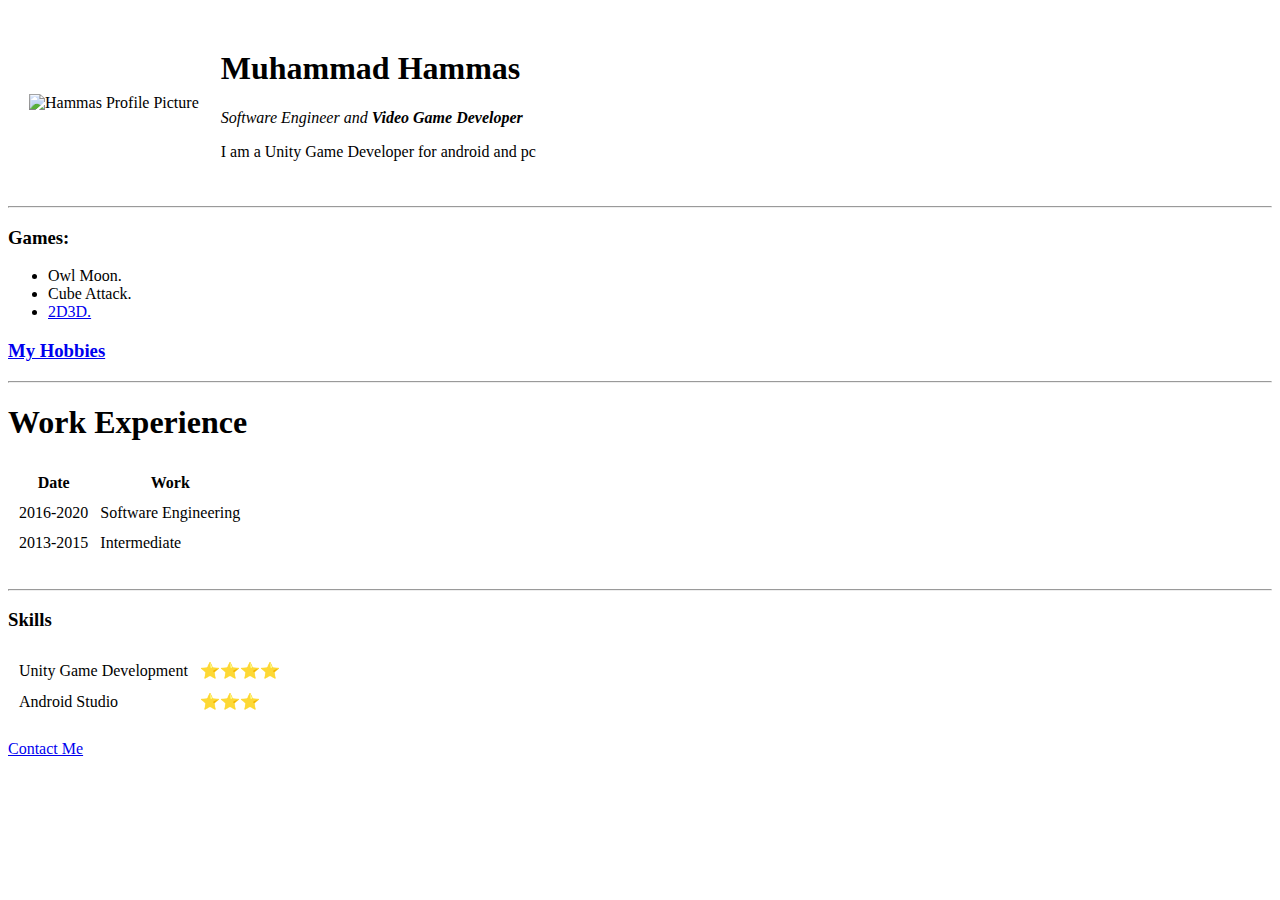
==== index.html @ 1a9a4f6c "Add initial cv website files" ====
<!DOCTYPE html>
<html lang="en">
    <head>
       
        <meta charset="UTF-8">
      <title>Hammas's Personal Website</title>
       
    </head>
    <body>
      <table cellspacing="20">
        <tr>
          <td><img src="https://media-exp1.licdn.com/dms/image/C5603AQEBSluBqMOm0g/profile-displayphoto-shrink_200_200/0?e=1611792000&v=beta&t=i0EVQMiiogw4MfhoMTBnX5Vft5OiT90-cgRmxiGVGtE" alt="Hammas Profile Picture"></td>
          <td>      <h1>Muhammad Hammas</h1>
            <p> <em>Software Engineer and<strong> Video Game Developer</strong></em> </p>
            <p>I am a Unity Game Developer for android and pc</p>
          </td>
        </tr>
      </table>
      

    
      <hr>
    
      <h3>Games:</h3>
      <ul>
        <li>Owl Moon.</li>
        <li>Cube Attack.</li>
        <li> <a href="https://masuu.itch.io/2d3d">2D3D.</a> </li>


      </ul>
      <a href="hobbies.html">
        <h3>My Hobbies</h3>
      </a>
      <hr>
      <h1>Work Experience</h1>
      <table cellspacing="10">
        <thead>
          <tr>
            <th>Date</th>
            <th>Work</th>
          </tr>
        </thead>
        <tbody>
          <tr>
            <td>2016-2020</td>
            <td>Software Engineering</td>
          </tr>
          <tr>
            <td>2013-2015</td>
            <td>Intermediate</td>
          </tr>
        </tbody>
      </table>
      <br>
      <hr>
      <h3>Skills</h3>
      
          
            <table cellspacing="10">
           <tr>
             <td>Unity Game Development</td>
             <td>⭐⭐⭐⭐</td>
           </tr>
           <tr><td>Android Studio</td>
             <td>⭐⭐⭐</td>
           </tr>
         </table>
      <br>
         <a href="contactme.html">Contact Me</a>
      

    </body>
</html>
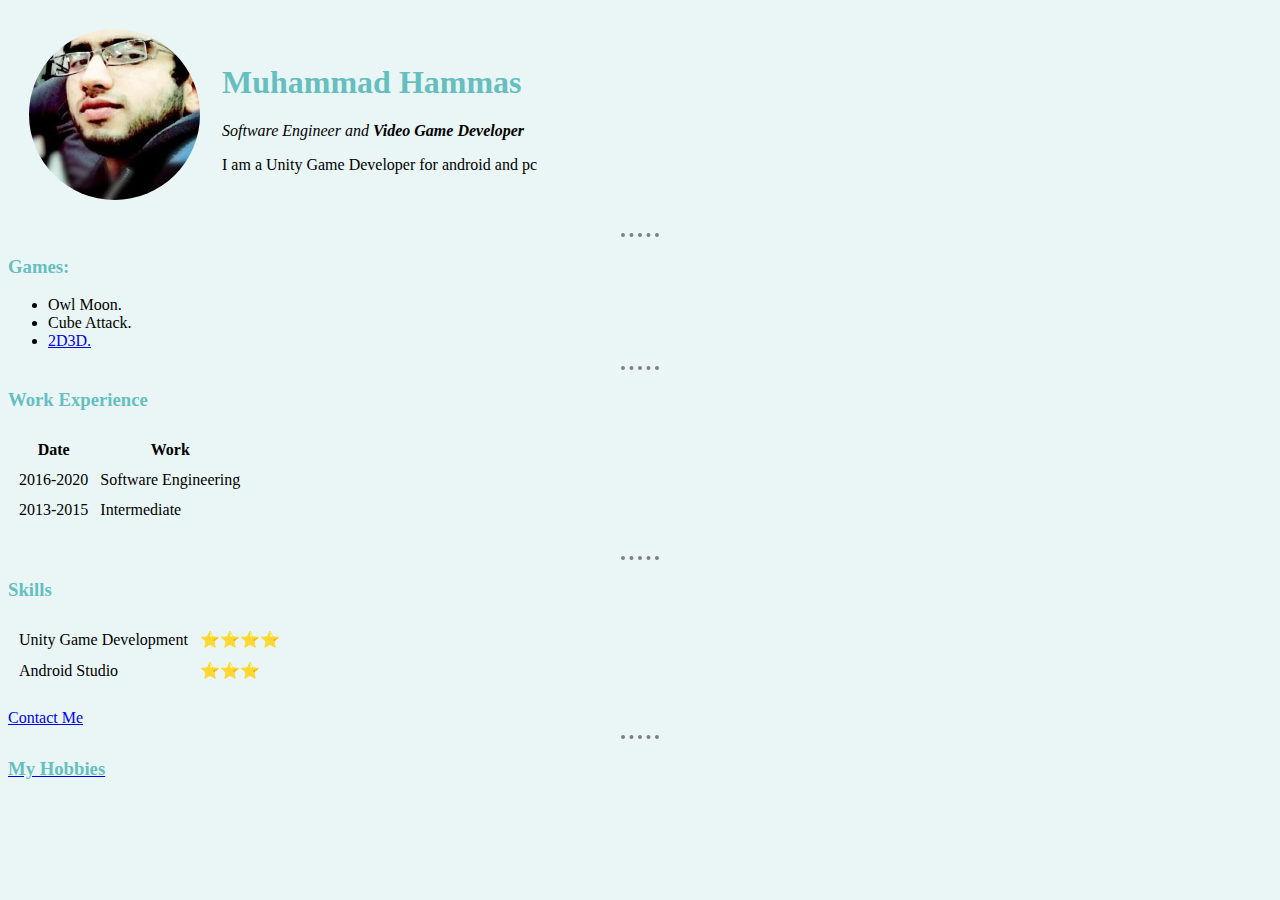
==== commit 34ff2c51: "Add files via upload" ====
--- a/index.html
+++ b/index.html
@@ -4,12 +4,13 @@
        
         <meta charset="UTF-8">
       <title>Hammas's Personal Website</title>
-       
+       <link rel="stylesheet" href="css/styles.css">
+
     </head>
     <body>
       <table cellspacing="20">
         <tr>
-          <td><img src="https://media-exp1.licdn.com/dms/image/C5603AQEBSluBqMOm0g/profile-displayphoto-shrink_200_200/0?e=1611792000&v=beta&t=i0EVQMiiogw4MfhoMTBnX5Vft5OiT90-cgRmxiGVGtE" alt="Hammas Profile Picture"></td>
+          <td><img src="images/pic.png" alt="Hammas Profile Picture"></td>
           <td>      <h1>Muhammad Hammas</h1>
             <p> <em>Software Engineer and<strong> Video Game Developer</strong></em> </p>
             <p>I am a Unity Game Developer for android and pc</p>
@@ -29,11 +30,9 @@
 
 
       </ul>
-      <a href="hobbies.html">
-        <h3>My Hobbies</h3>
-      </a>
+
       <hr>
-      <h1>Work Experience</h1>
+      <h3>Work Experience</h3>
       <table cellspacing="10">
         <thead>
           <tr>
@@ -68,7 +67,9 @@
          </table>
       <br>
          <a href="contactme.html">Contact Me</a>
-      
-
+      <hr>
+         <a href="hobbies.html">
+          <h3>My Hobbies</h3>
+        </a>
     </body>
 </html>--- a/css/styles.css
+++ b/css/styles.css
@@ -0,0 +1,16 @@
+body {
+    background-color:#eaf6f6 ;
+  }
+  hr {
+    border-style:dotted none none ;
+    border-color: gray;
+    border-width: 4px;
+    width: 3%;
+    
+  }
+  h1{
+      color: #66bfbf;
+  }
+  h3{
+      color: #66bfbf;
+  }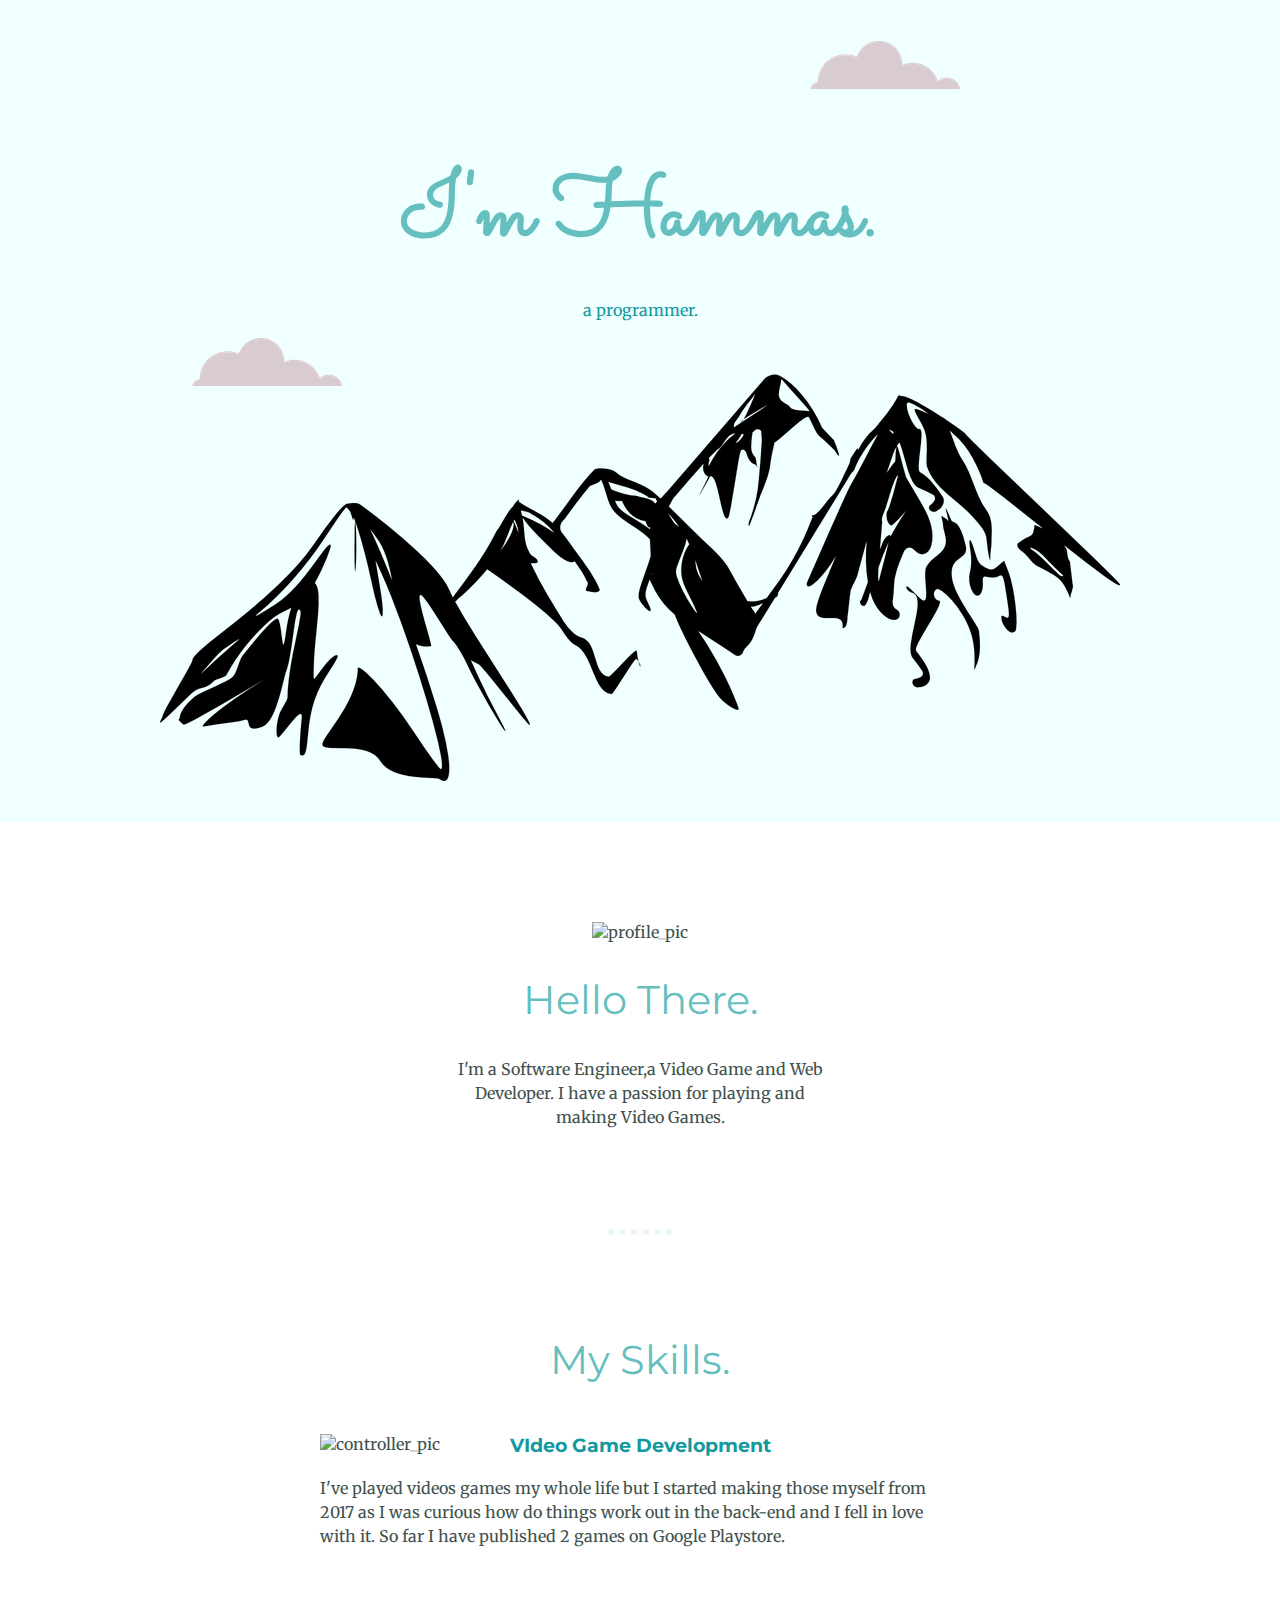
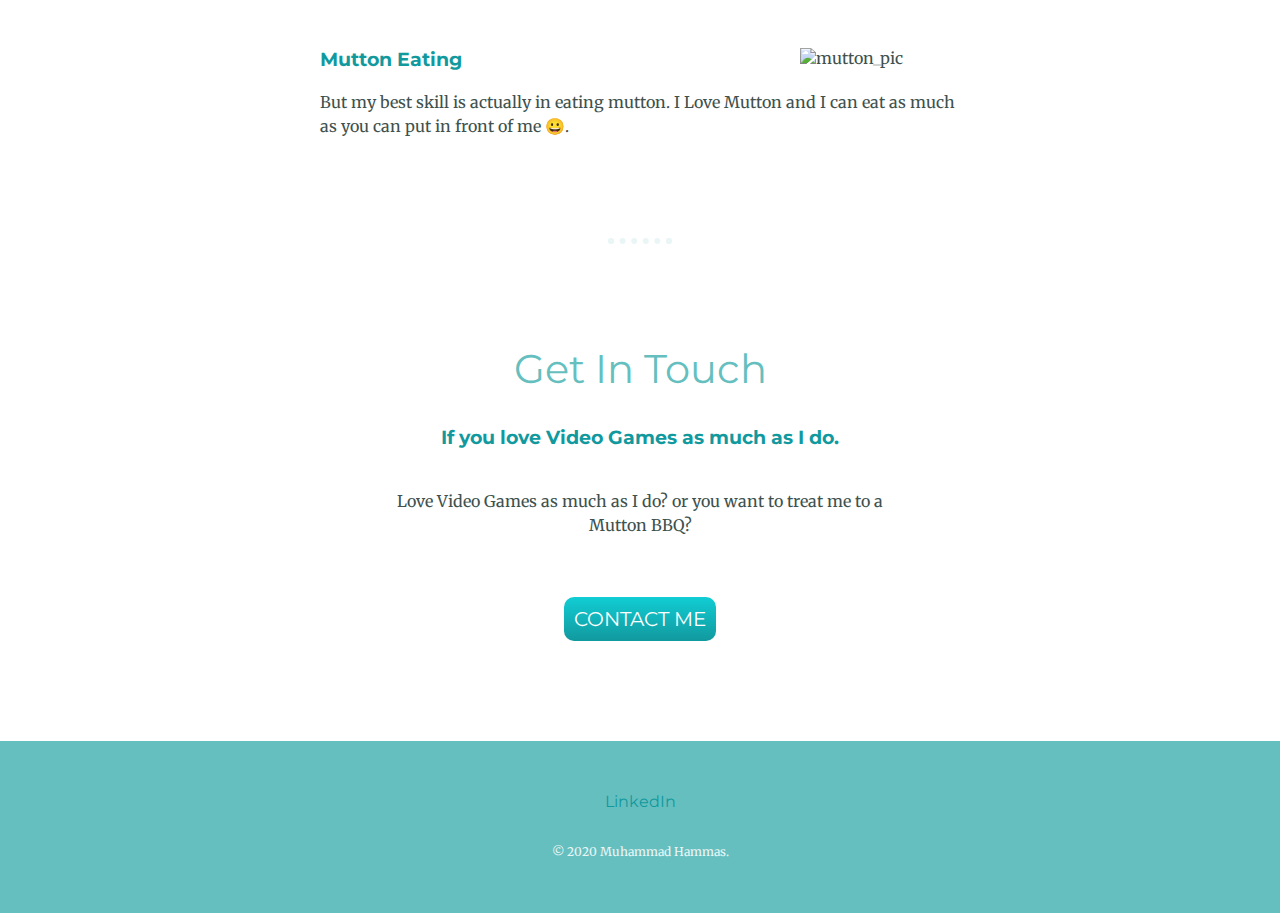
==== commit 25c729a9: "Add files via upload" ====
--- a/index.html
+++ b/index.html
@@ -1,75 +1,60 @@
 <!DOCTYPE html>
 <html lang="en">
     <head>
-       
+        <title>M.Hammas</title>
         <meta charset="UTF-8">
-      <title>Hammas's Personal Website</title>
-       <link rel="stylesheet" href="css/styles.css">
-
+        <link rel="stylesheet" href="CSS/styles.css">
+        <link rel="icon" href="images/favicon.ico">
+        
+        <link href="https://fonts.googleapis.com/css2?family=Merriweather:ital,wght@0,300;0,400;0,700;0,900;1,300;1,400;1,700;1,900&family=Montserrat:ital,wght@0,100;0,200;0,300;0,400;0,500;0,600;0,700;0,800;0,900;1,100;1,200;1,300;1,400;1,500;1,600;1,700;1,800;1,900&family=Sacramento&display=swap" rel="stylesheet">
     </head>
     <body>
-      <table cellspacing="20">
-        <tr>
-          <td><img src="images/pic.png" alt="Hammas Profile Picture"></td>
-          <td>      <h1>Muhammad Hammas</h1>
-            <p> <em>Software Engineer and<strong> Video Game Developer</strong></em> </p>
-            <p>I am a Unity Game Developer for android and pc</p>
-          </td>
-        </tr>
-      </table>
-      
 
-    
-      <hr>
-    
-      <h3>Games:</h3>
-      <ul>
-        <li>Owl Moon.</li>
-        <li>Cube Attack.</li>
-        <li> <a href="https://masuu.itch.io/2d3d">2D3D.</a> </li>
-
-
-      </ul>
-
-      <hr>
-      <h3>Work Experience</h3>
-      <table cellspacing="10">
-        <thead>
-          <tr>
-            <th>Date</th>
-            <th>Work</th>
-          </tr>
-        </thead>
-        <tbody>
-          <tr>
-            <td>2016-2020</td>
-            <td>Software Engineering</td>
-          </tr>
-          <tr>
-            <td>2013-2015</td>
-            <td>Intermediate</td>
-          </tr>
-        </tbody>
-      </table>
-      <br>
-      <hr>
-      <h3>Skills</h3>
-      
+        <div class="Top-Container">
+            <img class="top-cloud" src="images/cloud.png" alt="cloud_img" >
+            <h1>I'm Hammas.</h1>
+            <p id="aprogrammer">a programmer.</p>
+            <img class="bottom-cloud" src="images/cloud.png" alt="cloud_img">
+            <img src="images/mountain2.png" alt="mountain_img">
+        </div>
+        <div class="middle-container">
+            <div class="profile">
+              <img src="https://www.flaticon.com/svg/static/icons/svg/163/163801.svg" alt="profile_pic" width="150px" height="150px">
+              <h2>Hello There.</h2>
+              <p class="intro">I'm a Software Engineer,a Video Game and Web Developer. I have a passion for playing and making Video Games.  </p>
+            </div>
+            <hr>
+            <div class="skills">
+              <h2>My Skills.</h2>
+              <div class="skill-row">
+                <img class="skill_img" src="https://www.flaticon.com/svg/static/icons/svg/3612/3612569.svg" alt="controller_pic">
+                <h3>VIdeo Game Development</h3>
+                <p>I've played videos games my whole life 
+                    but I started making those myself from 2017 as I was curious how do things work out 
+                    in the back-end and I fell in love with it. So far I have published 2 games on Google Playstore.</p>
+              </div>
+              <div class="skill-row">
+                <img class="mutton_img" src="https://www.flaticon.com/svg/static/icons/svg/2851/2851229.svg" alt="mutton_pic">
+                <h3>Mutton Eating</h3>
+                <p>But my best skill is actually in eating mutton. I Love Mutton and I can eat as much as you can put in front of me 😀.</p>
+              </div>
+            </div>
+            <hr>
+            <div class="contact-me">
+              <h2>Get In Touch</h2>
+              <h3>If you love Video Games as much as I do.</h3>
+              <p class="contact-msg">Love Video Games as much as I do? or you want to treat me to a Mutton BBQ?</p>
+              
+              <a class="btn" href="mailto:Hammas1002@gmail.com"><b>CONTACT ME</b></a>
+            </div>
+          </div>
           
-            <table cellspacing="10">
-           <tr>
-             <td>Unity Game Development</td>
-             <td>⭐⭐⭐⭐</td>
-           </tr>
-           <tr><td>Android Studio</td>
-             <td>⭐⭐⭐</td>
-           </tr>
-         </table>
-      <br>
-         <a href="contactme.html">Contact Me</a>
-      <hr>
-         <a href="hobbies.html">
-          <h3>My Hobbies</h3>
-        </a>
+          
+          <div class="bottom-container">
+            <a class="footer-link" href="https://www.linkedin.com/in/muhammad-hammas-150871190/">LinkedIn</a>
+            
+            
+            <p class="copyright">© 2020 Muhammad Hammas.</p>
+          </div>
     </body>
 </html>--- a/CSS/styles.css
+++ b/CSS/styles.css
@@ -0,0 +1,135 @@
+body{
+    font-family: 'Merriweather', serif;
+    margin: 0;
+    text-align: center;
+    color: #40514E;
+}
+.intro{
+    width: 30%;
+    margin: 0 auto;
+}
+a{
+    color: #11999E;
+    font-family: 'Montserrat', sans-serif;
+    text-decoration: none;
+}
+a:hover{
+    color: #eaf6f6;
+}
+h1{
+    color: #66BFBF;
+    font-family: 'Sacramento', cursive;
+    font-size: 5.625rem;
+    margin: 100px auto 0 auto;
+}
+h2{ 
+    color: #66BFBF;
+    font-family: 'Montserrat', sans-serif;
+    font-size: 2.5rem;
+    font-weight: normal;
+}
+h3{
+    color: #11999E;
+    font-family: 'Montserrat', sans-serif;
+    
+}
+.Top-Container{
+    background-color: azure;
+    padding-top: 50px;
+    position: relative;
+}
+.middle-container{
+    margin: 100px 0;
+}
+.bottom-container{
+   background-color: #66BFBF;
+   padding: 50px 0 20px;
+}
+.top-cloud{
+    position: absolute;
+    right: 25%;
+    top: 5%;
+    
+}
+.bottom-cloud{
+    left: 15%;
+    position: absolute;
+    
+}
+#aprogrammer{
+    color: #11999E;
+}
+.skill-row{
+    
+    width: 50%;
+    margin:50px auto 100px auto;
+    text-align: left;
+
+}
+.skills{
+    text-align: center;
+    
+}
+.skill_img{
+    width: 25%;
+    float: left;
+    margin-right: 30px;
+}
+.mutton_img{
+    width: 25%;
+    float: right;
+    margin-left: 30px;
+}
+p{
+    line-height: 1.5;
+}
+hr{
+    border: 6px dotted #EAF6F6;
+    border-bottom: none;
+    width: 4%;
+    margin: 100px auto;
+}
+.contact-msg{
+    width: 40%;
+    margin: 40px auto 60px;
+
+}
+.copyright{
+    color: #eaf6f6;
+    font-size: 0.75rem;
+    padding: 20px 0;
+}
+.btn {
+    background: #11CDD4;
+    background-image: -webkit-linear-gradient(top, #11CDD4, #11999E);
+    background-image: -moz-linear-gradient(top, #11CDD4, #11999E);
+    background-image: -ms-linear-gradient(top, #11CDD4, #11999E);
+    background-image: -o-linear-gradient(top, #11CDD4, #11999E);
+    background-image: -webkit-gradient(to bottom, #11CDD4, #11999E);
+    -webkit-border-radius: 10px;
+    -moz-border-radius: 10px;
+    border-radius: 10px;
+    color: #FFFFFF;
+    font-family: 'Montserrat', sans-serif;
+    font-size: 20px;
+    font-weight: 1;
+    padding: 10px;
+    
+    text-decoration: none;
+    display: inline-block;
+    cursor: pointer;
+    text-align: center;
+ }
+ 
+ .btn:hover {
+    
+    background: #30E3CB;
+    background-image: -webkit-linear-gradient(top, #30E3CB, #2BC4AD);
+    background-image: -moz-linear-gradient(top, #30E3CB, #2BC4AD);
+    background-image: -ms-linear-gradient(top, #30E3CB, #2BC4AD);
+    background-image: -o-linear-gradient(top, #30E3CB, #2BC4AD);
+    background-image: -webkit-gradient(to bottom, #30E3CB, #2BC4AD);
+    
+    
+    text-decoration: none;
+ }